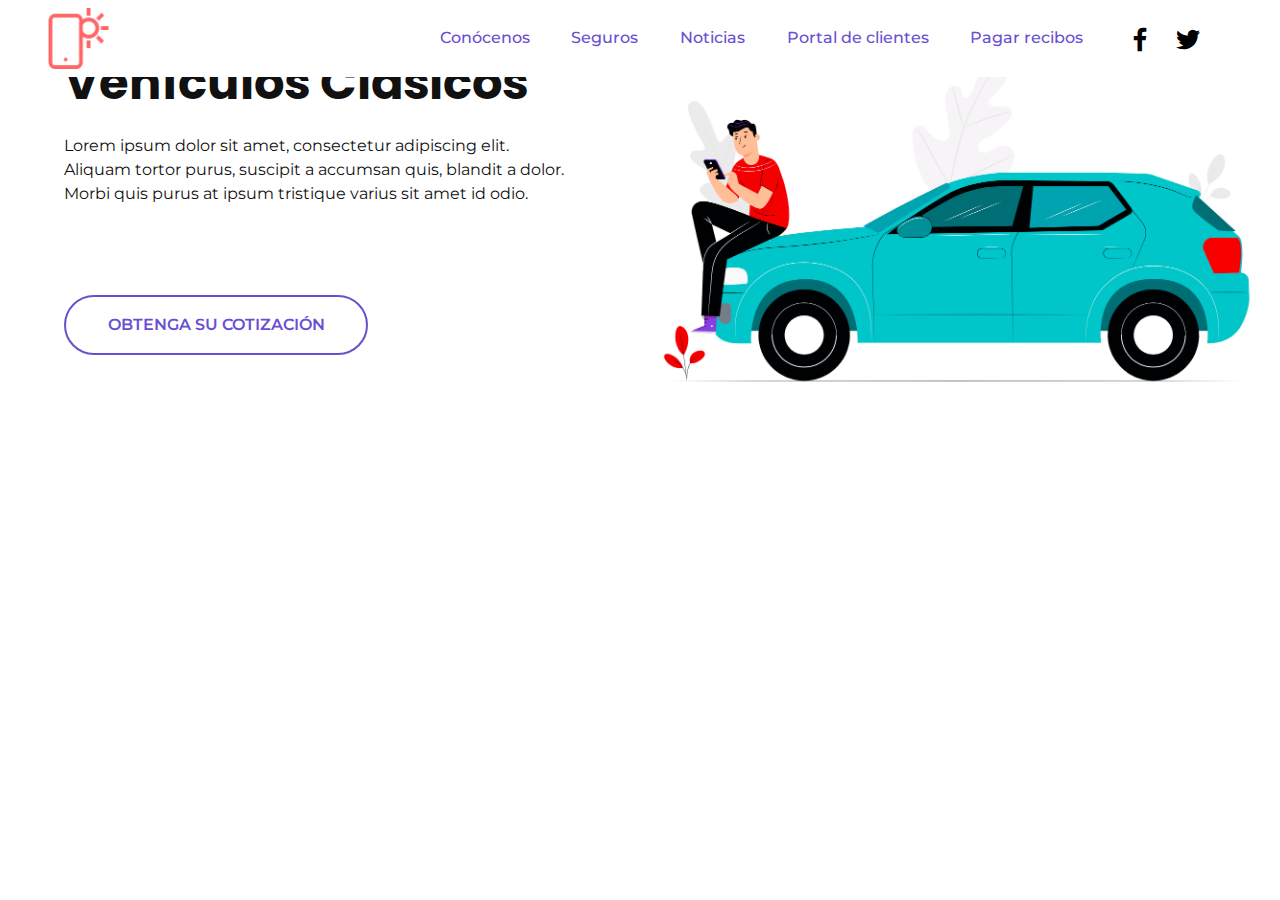
==== clasicos.html @ a358ec79 "create github pages" ====
<!DOCTYPE html>
<html  >
<head>
  
  <meta charset="UTF-8">
  <meta http-equiv="X-UA-Compatible" content="IE=edge">
  
  <meta name="viewport" content="width=device-width, initial-scale=1, minimum-scale=1">
  <link rel="shortcut icon" href="assets/images/logo.png" type="image/x-icon">
  <meta name="description" content="">
  
  
  <title>Clásicos</title>
  <link rel="stylesheet" href="assets/tether/tether.min.css">
  <link rel="stylesheet" href="assets/bootstrap/css/bootstrap.min.css">
  <link rel="stylesheet" href="assets/bootstrap/css/bootstrap-grid.min.css">
  <link rel="stylesheet" href="assets/bootstrap/css/bootstrap-reboot.min.css">
  <link rel="stylesheet" href="assets/animatecss/animate.css">
  <link rel="stylesheet" href="assets/dropdown/css/style.css">
  <link rel="stylesheet" href="assets/socicon/css/styles.css">
  <link rel="stylesheet" href="assets/theme/css/style.css">
  <link rel="preload" as="style" href="assets/mobirise/css/mbr-additional.css"><link rel="stylesheet" href="assets/mobirise/css/mbr-additional.css" type="text/css">
  
  
  
  
</head>
<body>
  
  <section class="menu cid-su0w6Dwra3" once="menu" id="menu01-a">
    
    <nav class="navbar navbar-dropdown navbar-fixed-top navbar-expand-lg">
        <div class="container-fluid">
            <div class="navbar-brand">
                <span class="navbar-logo">
                    <a href="#">
                        <img src="assets/images/logo.png" alt="" style="height: 3.8rem;">
                    </a>
                </span>
                
            </div>
            <button class="navbar-toggler" type="button" data-toggle="collapse" data-target="#navbarSupportedContent" aria-controls="navbarNavAltMarkup" aria-expanded="false" aria-label="Toggle navigation">
                <div class="hamburger">
                    <span></span>
                    <span></span>
                    <span></span>
                    <span></span>
                </div>
            </button>
            <div class="collapse navbar-collapse" id="navbarSupportedContent">
                <ul class="navbar-nav nav-dropdown nav-right" data-app-modern-menu="true"><li class="nav-item"><a class="nav-link link text-primary display-4" href="#" aria-expanded="false">
                            Conócenos</a></li>
                    <li class="nav-item"><a class="nav-link link text-primary display-4" href="index.html#pricing-tables1-z" aria-expanded="false">
                            Seguros</a></li>
                    <li class="nav-item"><a class="nav-link link text-primary display-4" href="index.html#content3-5">
                            Noticias</a></li>
                    <li class="nav-item"><a class="nav-link link text-primary display-4" href="#">Portal de clientes</a>
                    </li><li class="nav-item"><a class="nav-link link text-primary display-4" href="#">Pagar recibos</a></li></ul>
                <div class="icons-menu">
                    <a class="iconfont-wrapper" href="#" target="_blank">
                        <span class="p-2 mbr-iconfont socicon-facebook socicon"></span>
                    </a>
                    <a class="iconfont-wrapper" href="#" target="_blank">
                        <span class="p-2 mbr-iconfont socicon-twitter socicon"></span>
                    </a>
                    
                    
                </div>
                
            </div>
        </div>
    </nav>

</section>

<section class="header002 cid-su4iieZHKy" id="header002-t">
    
    
    <div class="container-fluid">
        <div class="row">
            
            <div class="col-lg-6 m-auto">
                <div class="content-wrapper align-left">
                    <h1 class="mbr-section-title mbr-bold mbr-black pb-3 mbr-fonts-style display-2">Vehículos Clásicos</h1>
                    <p class="mbr-text mbr-black mbr-regular mbr-fonts-style display-7 mb-4">Lorem ipsum dolor sit amet,
                        consectetur adipiscing elit. Aliquam tortor purus, suscipit a accumsan quis, blandit a dolor.
                        Morbi quis purus at ipsum tristique varius sit amet id odio.<br></p>
                    <div class="mbr-section-btn pt-5"><a class="btn btn-lg btn-primary-outline display-4" href="cotizacion.html">OBTENGA SU COTIZACIÓN</a></div>
                </div>
            </div>

            <div class="col-lg-6 m-auto img-col">
                <img src="assets/images/captura-de-pantalla-2021-04-08-a-las-11.53.47-1300x753.png" alt="">
            </div>

        </div>
    </div>
</section>


<script src="assets/web/assets/jquery/jquery.min.js"></script>
  <script src="assets/popper/popper.min.js"></script>
  <script src="assets/tether/tether.min.js"></script>
  <script src="assets/bootstrap/js/bootstrap.min.js"></script>
  <script src="assets/smoothscroll/smooth-scroll.js"></script>
  <script src="assets/viewportchecker/jquery.viewportchecker.js"></script>
  <script src="assets/dropdown/js/nav-dropdown.js"></script>
  <script src="assets/dropdown/js/navbar-dropdown.js"></script>
  <script src="assets/touchswipe/jquery.touch-swipe.min.js"></script>
  <script src="assets/theme/js/script.js"></script>
  
  
  
 <div id="scrollToTop" class="scrollToTop mbr-arrow-up"><a style="text-align: center;"><i class="mbr-arrow-up-icon mbr-arrow-up-icon-cm cm-icon cm-icon-smallarrow-up"></i></a></div>
    <input name="animation" type="hidden">
  </body>
</html>
---- assets/dropdown/css/style.css ----
.navbar-dropdown {
  left: 0;
  padding: 0;
  position: absolute;
  right: 0;
  top: 0;
  transition: all 0.45s ease;
  z-index: 1030;
  background: #282828; }
  .navbar-dropdown .navbar-logo {
    margin-right: 0.8rem;
    transition: margin 0.3s ease-in-out;
    vertical-align: middle; }
    .navbar-dropdown .navbar-logo img {
      height: 3.125rem;
      transition: all 0.3s ease-in-out; }
    .navbar-dropdown .navbar-logo.mbr-iconfont {
      font-size: 3.125rem;
      line-height: 3.125rem; }
  .navbar-dropdown .navbar-caption {
    font-weight: 700;
    white-space: normal;
    vertical-align: -4px;
    line-height: 3.125rem !important; }
    .navbar-dropdown .navbar-caption, .navbar-dropdown .navbar-caption:hover {
      color: inherit;
      text-decoration: none; }
  .navbar-dropdown .mbr-iconfont + .navbar-caption {
    vertical-align: -1px; }
  .navbar-dropdown.navbar-fixed-top {
    position: fixed; }
  .navbar-dropdown .navbar-brand span {
    vertical-align: -4px; }
  .navbar-dropdown.bg-color.transparent {
    background: none; }
  .navbar-dropdown.navbar-short .navbar-brand {
    padding: 0.625rem 0; }
    .navbar-dropdown.navbar-short .navbar-brand span {
      vertical-align: -1px; }
  .navbar-dropdown.navbar-short .navbar-caption {
    line-height: 2.375rem !important;
    vertical-align: -2px; }
  .navbar-dropdown.navbar-short .navbar-logo {
    margin-right: 0.5rem; }
    .navbar-dropdown.navbar-short .navbar-logo img {
      height: 2.375rem; }
    .navbar-dropdown.navbar-short .navbar-logo.mbr-iconfont {
      font-size: 2.375rem;
      line-height: 2.375rem; }
  .navbar-dropdown.navbar-short .mbr-table-cell {
    height: 3.625rem; }
  .navbar-dropdown .navbar-close {
    left: 0.6875rem;
    position: fixed;
    top: 0.75rem;
    z-index: 1000; }
  .navbar-dropdown .hamburger-icon {
    content: "";
    display: inline-block;
    vertical-align: middle;
    width: 16px;
    -webkit-box-shadow: 0 -6px 0 1px #282828,0 0 0 1px #282828,0 6px 0 1px #282828;
    -moz-box-shadow: 0 -6px 0 1px #282828,0 0 0 1px #282828,0 6px 0 1px #282828;
    box-shadow: 0 -6px 0 1px #282828,0 0 0 1px #282828,0 6px 0 1px #282828; }

.dropdown-menu .dropdown-toggle[data-toggle="dropdown-submenu"]::after {
  border-bottom: 0.35em solid transparent;
  border-left: 0.35em solid;
  border-right: 0;
  border-top: 0.35em solid transparent;
  margin-left: 0.3rem; }

.dropdown-menu .dropdown-item:focus {
  outline: 0; }

.nav-dropdown {
  font-size: 0.75rem;
  font-weight: 500;
  height: auto !important; }
  .nav-dropdown .nav-btn {
    padding-left: 1rem; }
  .nav-dropdown .link {
    margin: .667em 1.667em;
    font-weight: 500;
    padding: 0;
    transition: color .2s ease-in-out; }
    .nav-dropdown .link.dropdown-toggle {
      margin-right: 2.583em; }
      .nav-dropdown .link.dropdown-toggle::after {
        margin-left: .25rem;
        border-top: 0.35em solid;
        border-right: 0.35em solid transparent;
        border-left: 0.35em solid transparent;
        border-bottom: 0; }
      .nav-dropdown .link.dropdown-toggle[aria-expanded="true"] {
        margin: 0;
        padding: 0.667em 3.263em  0.667em 1.667em; }
  .nav-dropdown .link::after,
  .nav-dropdown .dropdown-item::after {
    color: inherit; }
  .nav-dropdown .btn {
    font-size: 0.75rem;
    font-weight: 700;
    letter-spacing: 0;
    margin-bottom: 0;
    padding-left: 1.25rem;
    padding-right: 1.25rem; }
  .nav-dropdown .dropdown-menu {
    border-radius: 0;
    border: 0;
    left: 0;
    margin: 0;
    padding-bottom: 1.25rem;
    padding-top: 1.25rem;
    position: relative; }
  .nav-dropdown .dropdown-submenu {
    margin-left: 0.125rem;
    top: 0; }
  .nav-dropdown .dropdown-item {
    font-weight: 500;
    line-height: 2;
    padding: 0.3846em 4.615em 0.3846em 1.5385em;
    position: relative;
    transition: color .2s ease-in-out, background-color .2s ease-in-out; }
    .nav-dropdown .dropdown-item::after {
      margin-top: -0.3077em;
      position: absolute;
      right: 1.1538em;
      top: 50%; }
    .nav-dropdown .dropdown-item:focus, .nav-dropdown .dropdown-item:hover {
      background: none; }

@media (max-width: 767px) {
  .nav-dropdown.navbar-toggleable-sm {
    bottom: 0;
    display: none;
    left: 0;
    overflow-x: hidden;
    position: fixed;
    top: 0;
    transform: translateX(-100%);
    -ms-transform: translateX(-100%);
    -webkit-transform: translateX(-100%);
    width: 18.75rem;
    z-index: 999; } }
.nav-dropdown.navbar-toggleable-xl {
  bottom: 0;
  display: none;
  left: 0;
  overflow-x: hidden;
  position: fixed;
  top: 0;
  transform: translateX(-100%);
  -ms-transform: translateX(-100%);
  -webkit-transform: translateX(-100%);
  width: 18.75rem;
  z-index: 999; }

.nav-dropdown-sm {
  display: block !important;
  overflow-x: hidden;
  overflow: auto;
  padding-top: 3.875rem; }
  .nav-dropdown-sm::after {
    content: "";
    display: block;
    height: 3rem;
    width: 100%; }
  .nav-dropdown-sm.collapse.in ~ .navbar-close {
    display: block !important; }
  .nav-dropdown-sm.collapsing, .nav-dropdown-sm.collapse.in {
    transform: translateX(0);
    -ms-transform: translateX(0);
    -webkit-transform: translateX(0);
    transition: all 0.25s ease-out;
    -webkit-transition: all 0.25s ease-out;
    background: #282828; }
  .nav-dropdown-sm.collapsing[aria-expanded="false"] {
    transform: translateX(-100%);
    -ms-transform: translateX(-100%);
    -webkit-transform: translateX(-100%); }
  .nav-dropdown-sm .nav-item {
    display: block;
    margin-left: 0 !important;
    padding-left: 0; }
  .nav-dropdown-sm .link,
  .nav-dropdown-sm .dropdown-item {
    border-top: 1px dotted rgba(255, 255, 255, 0.1);
    font-size: 0.8125rem;
    line-height: 1.6;
    margin: 0 !important;
    padding: 0.875rem 2.4rem 0.875rem 1.5625rem !important;
    position: relative;
    white-space: normal; }
    .nav-dropdown-sm .link:focus, .nav-dropdown-sm .link:hover,
    .nav-dropdown-sm .dropdown-item:focus,
    .nav-dropdown-sm .dropdown-item:hover {
      background: rgba(0, 0, 0, 0.2) !important;
      color: #c0a375; }
  .nav-dropdown-sm .nav-btn {
    position: relative;
    padding: 1.5625rem 1.5625rem 0 1.5625rem; }
    .nav-dropdown-sm .nav-btn::before {
      border-top: 1px dotted rgba(255, 255, 255, 0.1);
      content: "";
      left: 0;
      position: absolute;
      top: 0;
      width: 100%; }
    .nav-dropdown-sm .nav-btn + .nav-btn {
      padding-top: 0.625rem; }
      .nav-dropdown-sm .nav-btn + .nav-btn::before {
        display: none; }
  .nav-dropdown-sm .btn {
    padding: 0.625rem 0; }
  .nav-dropdown-sm .dropdown-toggle[data-toggle="dropdown-submenu"]::after {
    margin-left: .25rem;
    border-top: 0.35em solid;
    border-right: 0.35em solid transparent;
    border-left: 0.35em solid transparent;
    border-bottom: 0; }
  .nav-dropdown-sm .dropdown-toggle[data-toggle="dropdown-submenu"][aria-expanded="true"]::after {
    border-top: 0;
    border-right: 0.35em solid transparent;
    border-left: 0.35em solid transparent;
    border-bottom: 0.35em solid; }
  .nav-dropdown-sm .dropdown-menu {
    margin: 0;
    padding: 0;
    position: relative;
    top: 0;
    left: 0;
    width: 100%;
    border: 0;
    float: none;
    border-radius: 0;
    background: none; }
  .nav-dropdown-sm .dropdown-submenu {
    left: 100%;
    margin-left: 0.125rem;
    margin-top: -1.25rem;
    top: 0; }

.navbar-toggleable-sm .nav-dropdown .dropdown-menu {
  position: absolute; }

.navbar-toggleable-sm .nav-dropdown .dropdown-submenu {
  left: 100%;
  margin-left: 0.125rem;
  margin-top: -1.25rem;
  top: 0; }

.navbar-toggleable-sm.opened .nav-dropdown .dropdown-menu {
  position: relative; }

.navbar-toggleable-sm.opened .nav-dropdown .dropdown-submenu {
  left: 0;
  margin-left: 00rem;
  margin-top: 0rem;
  top: 0; }

.is-builder .nav-dropdown.collapsing {
  transition: none !important; }

/*# sourceMappingURL=style.css.map */
---- assets/socicon/css/styles.css ----
@charset "UTF-8";

@font-face {
  font-family: 'Socicon';
  src:  url('../fonts/socicon.eot');
  src:  url('../fonts/socicon.eot?#iefix') format('embedded-opentype'),
    url('../fonts/socicon.woff2') format('woff2'),
    url('../fonts/socicon.ttf') format('truetype'),
    url('../fonts/socicon.woff') format('woff'),
    url('../fonts/socicon.svg#socicon') format('svg');
  font-weight: normal;
  font-style: normal;
  font-display: swap;
}

[data-icon]:before {
  font-family: "socicon" !important;
  content: attr(data-icon);
  font-style: normal !important;
  font-weight: normal !important;
  font-variant: normal !important;
  text-transform: none !important;
  speak: none;
  line-height: 1;
  -webkit-font-smoothing: antialiased;
  -moz-osx-font-smoothing: grayscale;
}

[class^="socicon-"], [class*=" socicon-"] {
  /* use !important to prevent issues with browser extensions that change fonts */
  font-family: 'Socicon' !important;
  speak: none;
  font-style: normal;
  font-weight: normal;
  font-variant: normal;
  text-transform: none;
  line-height: 1;

  /* Better Font Rendering =========== */
  -webkit-font-smoothing: antialiased;
  -moz-osx-font-smoothing: grayscale;
}

.socicon-eitaa:before {
  content: "\e97c";
}
.socicon-soroush:before {
  content: "\e97d";
}
.socicon-bale:before {
  content: "\e97e";
}
.socicon-zazzle:before {
  content: "\e97b";
}
.socicon-society6:before {
  content: "\e97a";
}
.socicon-redbubble:before {
  content: "\e979";
}
.socicon-avvo:before {
  content: "\e978";
}
.socicon-stitcher:before {
  content: "\e977";
}
.socicon-googlehangouts:before {
  content: "\e974";
}
.socicon-dlive:before {
  content: "\e975";
}
.socicon-vsco:before {
  content: "\e976";
}
.socicon-flipboard:before {
  content: "\e973";
}
.socicon-ubuntu:before {
  content: "\e958";
}
.socicon-artstation:before {
  content: "\e959";
}
.socicon-invision:before {
  content: "\e95a";
}
.socicon-torial:before {
  content: "\e95b";
}
.socicon-collectorz:before {
  content: "\e95c";
}
.socicon-seenthis:before {
  content: "\e95d";
}
.socicon-googleplaymusic:before {
  content: "\e95e";
}
.socicon-debian:before {
  content: "\e95f";
}
.socicon-filmfreeway:before {
  content: "\e960";
}
.socicon-gnome:before {
  content: "\e961";
}
.socicon-itchio:before {
  content: "\e962";
}
.socicon-jamendo:before {
  content: "\e963";
}
.socicon-mix:before {
  content: "\e964";
}
.socicon-sharepoint:before {
  content: "\e965";
}
.socicon-tinder:before {
  content: "\e966";
}
.socicon-windguru:before {
  content: "\e967";
}
.socicon-cdbaby:before {
  content: "\e968";
}
.socicon-elementaryos:before {
  content: "\e969";
}
.socicon-stage32:before {
  content: "\e96a";
}
.socicon-tiktok:before {
  content: "\e96b";
}
.socicon-gitter:before {
  content: "\e96c";
}
.socicon-letterboxd:before {
  content: "\e96d";
}
.socicon-threema:before {
  content: "\e96e";
}
.socicon-splice:before {
  content: "\e96f";
}
.socicon-metapop:before {
  content: "\e970";
}
.socicon-naver:before {
  content: "\e971";
}
.socicon-remote:before {
  content: "\e972";
}
.socicon-internet:before {
  content: "\e957";
}
.socicon-moddb:before {
  content: "\e94b";
}
.socicon-indiedb:before {
  content: "\e94c";
}
.socicon-traxsource:before {
  content: "\e94d";
}
.socicon-gamefor:before {
  content: "\e94e";
}
.socicon-pixiv:before {
  content: "\e94f";
}
.socicon-myanimelist:before {
  content: "\e950";
}
.socicon-blackberry:before {
  content: "\e951";
}
.socicon-wickr:before {
  content: "\e952";
}
.socicon-spip:before {
  content: "\e953";
}
.socicon-napster:before {
  content: "\e954";
}
.socicon-beatport:before {
  content: "\e955";
}
.socicon-hackerone:before {
  content: "\e956";
}
.socicon-hackernews:before {
  content: "\e946";
}
.socicon-smashwords:before {
  content: "\e947";
}
.socicon-kobo:before {
  content: "\e948";
}
.socicon-bookbub:before {
  content: "\e949";
}
.socicon-mailru:before {
  content: "\e94a";
}
.socicon-gitlab:before {
  content: "\e945";
}
.socicon-instructables:before {
  content: "\e944";
}
.socicon-portfolio:before {
  content: "\e943";
}
.socicon-codered:before {
  content: "\e940";
}
.socicon-origin:before {
  content: "\e941";
}
.socicon-nextdoor:before {
  content: "\e942";
}
.socicon-udemy:before {
  content: "\e93f";
}
.socicon-livemaster:before {
  content: "\e93e";
}
.socicon-crunchbase:before {
  content: "\e93b";
}
.socicon-homefy:before {
  content: "\e93c";
}
.socicon-calendly:before {
  content: "\e93d";
}
.socicon-realtor:before {
  content: "\e90f";
}
.socicon-tidal:before {
  content: "\e910";
}
.socicon-qobuz:before {
  content: "\e911";
}
.socicon-natgeo:before {
  content: "\e912";
}
.socicon-mastodon:before {
  content: "\e913";
}
.socicon-unsplash:before {
  content: "\e914";
}
.socicon-homeadvisor:before {
  content: "\e915";
}
.socicon-angieslist:before {
  content: "\e916";
}
.socicon-codepen:before {
  content: "\e917";
}
.socicon-slack:before {
  content: "\e918";
}
.socicon-openaigym:before {
  content: "\e919";
}
.socicon-logmein:before {
  content: "\e91a";
}
.socicon-fiverr:before {
  content: "\e91b";
}
.socicon-gotomeeting:before {
  content: "\e91c";
}
.socicon-aliexpress:before {
  content: "\e91d";
}
.socicon-guru:before {
  content: "\e91e";
}
.socicon-appstore:before {
  content: "\e91f";
}
.socicon-homes:before {
  content: "\e920";
}
.socicon-zoom:before {
  content: "\e921";
}
.socicon-alibaba:before {
  content: "\e922";
}
.socicon-craigslist:before {
  content: "\e923";
}
.socicon-wix:before {
  content: "\e924";
}
.socicon-redfin:before {
  content: "\e925";
}
.socicon-googlecalendar:before {
  content: "\e926";
}
.socicon-shopify:before {
  content: "\e927";
}
.socicon-freelancer:before {
  content: "\e928";
}
.socicon-seedrs:before {
  content: "\e929";
}
.socicon-bing:before {
  content: "\e92a";
}
.socicon-doodle:before {
  content: "\e92b";
}
.socicon-bonanza:before {
  content: "\e92c";
}
.socicon-squarespace:before {
  content: "\e92d";
}
.socicon-toptal:before {
  content: "\e92e";
}
.socicon-gust:before {
  content: "\e92f";
}
.socicon-ask:before {
  content: "\e930";
}
.socicon-trulia:before {
  content: "\e931";
}
.socicon-loomly:before {
  content: "\e932";
}
.socicon-ghost:before {
  content: "\e933";
}
.socicon-upwork:before {
  content: "\e934";
}
.socicon-fundable:before {
  content: "\e935";
}
.socicon-booking:before {
  content: "\e936";
}
.socicon-googlemaps:before {
  content: "\e937";
}
.socicon-zillow:before {
  content: "\e938";
}
.socicon-niconico:before {
  content: "\e939";
}
.socicon-toneden:before {
  content: "\e93a";
}
.socicon-augment:before {
  content: "\e908";
}
.socicon-bitbucket:before {
  content: "\e909";
}
.socicon-fyuse:before {
  content: "\e90a";
}
.socicon-yt-gaming:before {
  content: "\e90b";
}
.socicon-sketchfab:before {
  content: "\e90c";
}
.socicon-mobcrush:before {
  content: "\e90d";
}
.socicon-microsoft:before {
  content: "\e90e";
}
.socicon-pandora:before {
  content: "\e907";
}
.socicon-messenger:before {
  content: "\e906";
}
.socicon-gamewisp:before {
  content: "\e905";
}
.socicon-bloglovin:before {
  content: "\e904";
}
.socicon-tunein:before {
  content: "\e903";
}
.socicon-gamejolt:before {
  content: "\e901";
}
.socicon-trello:before {
  content: "\e902";
}
.socicon-spreadshirt:before {
  content: "\e900";
}
.socicon-500px:before {
  content: "\e000";
}
.socicon-8tracks:before {
  content: "\e001";
}
.socicon-airbnb:before {
  content: "\e002";
}
.socicon-alliance:before {
  content: "\e003";
}
.socicon-amazon:before {
  content: "\e004";
}
.socicon-amplement:before {
  content: "\e005";
}
.socicon-android:before {
  content: "\e006";
}
.socicon-angellist:before {
  content: "\e007";
}
.socicon-apple:before {
  content: "\e008";
}
.socicon-appnet:before {
  content: "\e009";
}
.socicon-baidu:before {
  content: "\e00a";
}
.socicon-bandcamp:before {
  content: "\e00b";
}
.socicon-battlenet:before {
  content: "\e00c";
}
.socicon-mixer:before {
  content: "\e00d";
}
.socicon-bebee:before {
  content: "\e00e";
}
.socicon-bebo:before {
  content: "\e00f";
}
.socicon-behance:before {
  content: "\e010";
}
.socicon-blizzard:before {
  content: "\e011";
}
.socicon-blogger:before {
  content: "\e012";
}
.socicon-buffer:before {
  content: "\e013";
}
.socicon-chrome:before {
  content: "\e014";
}
.socicon-coderwall:before {
  content: "\e015";
}
.socicon-curse:before {
  content: "\e016";
}
.socicon-dailymotion:before {
  content: "\e017";
}
.socicon-deezer:before {
  content: "\e018";
}
.socicon-delicious:before {
  content: "\e019";
}
.socicon-deviantart:before {
  content: "\e01a";
}
.socicon-diablo:before {
  content: "\e01b";
}
.socicon-digg:before {
  content: "\e01c";
}
.socicon-discord:before {
  content: "\e01d";
}
.socicon-disqus:before {
  content: "\e01e";
}
.socicon-douban:before {
  content: "\e01f";
}
.socicon-draugiem:before {
  content: "\e020";
}
.socicon-dribbble:before {
  content: "\e021";
}
.socicon-drupal:before {
  content: "\e022";
}
.socicon-ebay:before {
  content: "\e023";
}
.socicon-ello:before {
  content: "\e024";
}
.socicon-endomodo:before {
  content: "\e025";
}
.socicon-envato:before {
  content: "\e026";
}
.socicon-etsy:before {
  content: "\e027";
}
.socicon-facebook:before {
  content: "\e028";
}
.socicon-feedburner:before {
  content: "\e029";
}
.socicon-filmweb:before {
  content: "\e02a";
}
.socicon-firefox:before {
  content: "\e02b";
}
.socicon-flattr:before {
  content: "\e02c";
}
.socicon-flickr:before {
  content: "\e02d";
}
.socicon-formulr:before {
  content: "\e02e";
}
.socicon-forrst:before {
  content: "\e02f";
}
.socicon-foursquare:before {
  content: "\e030";
}
.socicon-friendfeed:before {
  content: "\e031";
}
.socicon-github:before {
  content: "\e032";
}
.socicon-goodreads:before {
  content: "\e033";
}
.socicon-google:before {
  content: "\e034";
}
.socicon-googlescholar:before {
  content: "\e035";
}
.socicon-googlegroups:before {
  content: "\e036";
}
.socicon-googlephotos:before {
  content: "\e037";
}
.socicon-googleplus:before {
  content: "\e038";
}
.socicon-grooveshark:before {
  content: "\e039";
}
.socicon-hackerrank:before {
  content: "\e03a";
}
.socicon-hearthstone:before {
  content: "\e03b";
}
.socicon-hellocoton:before {
  content: "\e03c";
}
.socicon-heroes:before {
  content: "\e03d";
}
.socicon-smashcast:before {
  content: "\e03e";
}
.socicon-horde:before {
  content: "\e03f";
}
.socicon-houzz:before {
  content: "\e040";
}
.socicon-icq:before {
  content: "\e041";
}
.socicon-identica:before {
  content: "\e042";
}
.socicon-imdb:before {
  content: "\e043";
}
.socicon-instagram:before {
  content: "\e044";
}
.socicon-issuu:before {
  content: "\e045";
}
.socicon-istock:before {
  content: "\e046";
}
.socicon-itunes:before {
  content: "\e047";
}
.socicon-keybase:before {
  content: "\e048";
}
.socicon-lanyrd:before {
  content: "\e049";
}
.socicon-lastfm:before {
  content: "\e04a";
}
.socicon-line:before {
  content: "\e04b";
}
.socicon-linkedin:before {
  content: "\e04c";
}
.socicon-livejournal:before {
  content: "\e04d";
}
.socicon-lyft:before {
  content: "\e04e";
}
.socicon-macos:before {
  content: "\e04f";
}
.socicon-mail:before {
  content: "\e050";
}
.socicon-medium:before {
  content: "\e051";
}
.socicon-meetup:before {
  content: "\e052";
}
.socicon-mixcloud:before {
  content: "\e053";
}
.socicon-modelmayhem:before {
  content: "\e054";
}
.socicon-mumble:before {
  content: "\e055";
}
.socicon-myspace:before {
  content: "\e056";
}
.socicon-newsvine:before {
  content: "\e057";
}
.socicon-nintendo:before {
  content: "\e058";
}
.socicon-npm:before {
  content: "\e059";
}
.socicon-odnoklassniki:before {
  content: "\e05a";
}
.socicon-openid:before {
  content: "\e05b";
}
.socicon-opera:before {
  content: "\e05c";
}
.socicon-outlook:before {
  content: "\e05d";
}
.socicon-overwatch:before {
  content: "\e05e";
}
.socicon-patreon:before {
  content: "\e05f";
}
.socicon-paypal:before {
  content: "\e060";
}
.socicon-periscope:before {
  content: "\e061";
}
.socicon-persona:before {
  content: "\e062";
}
.socicon-pinterest:before {
  content: "\e063";
}
.socicon-play:before {
  content: "\e064";
}
.socicon-player:before {
  content: "\e065";
}
.socicon-playstation:before {
  content: "\e066";
}
.socicon-pocket:before {
  content: "\e067";
}
.socicon-qq:before {
  content: "\e068";
}
.socicon-quora:before {
  content: "\e069";
}
.socicon-raidcall:before {
  content: "\e06a";
}
.socicon-ravelry:before {
  content: "\e06b";
}
.socicon-reddit:before {
  content: "\e06c";
}
.socicon-renren:before {
  content: "\e06d";
}
.socicon-researchgate:before {
  content: "\e06e";
}
.socicon-residentadvisor:before {
  content: "\e06f";
}
.socicon-reverbnation:before {
  content: "\e070";
}
.socicon-rss:before {
  content: "\e071";
}
.socicon-sharethis:before {
  content: "\e072";
}
.socicon-skype:before {
  content: "\e073";
}
.socicon-slideshare:before {
  content: "\e074";
}
.socicon-smugmug:before {
  content: "\e075";
}
.socicon-snapchat:before {
  content: "\e076";
}
.socicon-songkick:before {
  content: "\e077";
}
.socicon-soundcloud:before {
  content: "\e078";
}
.socicon-spotify:before {
  content: "\e079";
}
.socicon-stackexchange:before {
  content: "\e07a";
}
.socicon-stackoverflow:before {
  content: "\e07b";
}
.socicon-starcraft:before {
  content: "\e07c";
}
.socicon-stayfriends:before {
  content: "\e07d";
}
.socicon-steam:before {
  content: "\e07e";
}
.socicon-storehouse:before {
  content: "\e07f";
}
.socicon-strava:before {
  content: "\e080";
}
.socicon-streamjar:before {
  content: "\e081";
}
.socicon-stumbleupon:before {
  content: "\e082";
}
.socicon-swarm:before {
  content: "\e083";
}
.socicon-teamspeak:before {
  content: "\e084";
}
.socicon-teamviewer:before {
  content: "\e085";
}
.socicon-technorati:before {
  content: "\e086";
}
.socicon-telegram:before {
  content: "\e087";
}
.socicon-tripadvisor:before {
  content: "\e088";
}
.socicon-tripit:before {
  content: "\e089";
}
.socicon-triplej:before {
  content: "\e08a";
}
.socicon-tumblr:before {
  content: "\e08b";
}
.socicon-twitch:before {
  content: "\e08c";
}
.socicon-twitter:before {
  content: "\e08d";
}
.socicon-uber:before {
  content: "\e08e";
}
.socicon-ventrilo:before {
  content: "\e08f";
}
.socicon-viadeo:before {
  content: "\e090";
}
.socicon-viber:before {
  content: "\e091";
}
.socicon-viewbug:before {
  content: "\e092";
}
.socicon-vimeo:before {
  content: "\e093";
}
.socicon-vine:before {
  content: "\e094";
}
.socicon-vkontakte:before {
  content: "\e095";
}
.socicon-warcraft:before {
  content: "\e096";
}
.socicon-wechat:before {
  content: "\e097";
}
.socicon-weibo:before {
  content: "\e098";
}
.socicon-whatsapp:before {
  content: "\e099";
}
.socicon-wikipedia:before {
  content: "\e09a";
}
.socicon-windows:before {
  content: "\e09b";
}
.socicon-wordpress:before {
  content: "\e09c";
}
.socicon-wykop:before {
  content: "\e09d";
}
.socicon-xbox:before {
  content: "\e09e";
}
.socicon-xing:before {
  content: "\e09f";
}
.socicon-yahoo:before {
  content: "\e0a0";
}
.socicon-yammer:before {
  content: "\e0a1";
}
.socicon-yandex:before {
  content: "\e0a2";
}
.socicon-yelp:before {
  content: "\e0a3";
}
.socicon-younow:before {
  content: "\e0a4";
}
.socicon-youtube:before {
  content: "\e0a5";
}
.socicon-zapier:before {
  content: "\e0a6";
}
.socicon-zerply:before {
  content: "\e0a7";
}
.socicon-zomato:before {
  content: "\e0a8";
}
.socicon-zynga:before {
  content: "\e0a9";
}
---- assets/theme/css/style.css ----
@charset "UTF-8";
section {
  background-color: #ffffff;
}

body {
  font-style: normal;
  line-height: 1.5;
  font-weight: 400;
  color: #232323;
  position: relative;
}

section,
.container,
.container-fluid {
  position: relative;
  word-wrap: break-word;
}

a.mbr-iconfont:hover {
  text-decoration: none;
}

.article .lead p,
.article .lead ul,
.article .lead ol,
.article .lead pre,
.article .lead blockquote {
  margin-bottom: 0;
}

a {
  font-style: normal;
  font-weight: 400;
  cursor: pointer;
}
a, a:hover {
  text-decoration: none;
}

.mbr-section-title {
  font-style: normal;
  line-height: 1.3;
}

.mbr-section-subtitle {
  line-height: 1.3;
}

.mbr-text {
  font-style: normal;
  line-height: 1.7;
}

h1,
h2,
h3,
h4,
h5,
h6,
.display-1,
.display-2,
.display-4,
.display-5,
.display-7,
span,
p,
a {
  line-height: 1;
  word-break: break-word;
  word-wrap: break-word;
  font-weight: 400;
}

b,
strong {
  font-weight: bold;
}

input:-webkit-autofill, input:-webkit-autofill:hover, input:-webkit-autofill:focus, input:-webkit-autofill:active {
  transition-delay: 9999s;
  -webkit-transition-property: background-color, color;
  transition-property: background-color, color;
}

textarea[type=hidden] {
  display: none;
}

section {
  background-position: 50% 50%;
  background-repeat: no-repeat;
  background-size: cover;
}
section .mbr-background-video,
section .mbr-background-video-preview {
  position: absolute;
  bottom: 0;
  left: 0;
  right: 0;
  top: 0;
}

.hidden {
  visibility: hidden;
}

.mbr-z-index20 {
  z-index: 20;
}

/*! Base colors */
.mbr-white {
  color: #ffffff;
}

.mbr-black {
  color: #111111;
}

.mbr-bg-white {
  background-color: #ffffff;
}

.mbr-bg-black {
  background-color: #000000;
}

/*! Text-aligns */
.align-left {
  text-align: left;
}

.align-center {
  text-align: center;
}

.align-right {
  text-align: right;
}

/*! Font-weight  */
.mbr-light {
  font-weight: 300;
}

.mbr-regular {
  font-weight: 400;
}

.mbr-semibold {
  font-weight: 500;
}

.mbr-bold {
  font-weight: 700;
}

/*! Media  */
.media-content {
  flex-basis: 100%;
}

.media-container-row {
  display: flex;
  flex-direction: row;
  flex-wrap: wrap;
  justify-content: center;
  align-content: center;
  align-items: start;
}
.media-container-row .media-size-item {
  width: 400px;
}

.media-container-column {
  display: flex;
  flex-direction: column;
  flex-wrap: wrap;
  justify-content: center;
  align-content: center;
  align-items: stretch;
}
.media-container-column > * {
  width: 100%;
}

@media (min-width: 992px) {
  .media-container-row {
    flex-wrap: nowrap;
  }
}
figure {
  margin-bottom: 0;
  overflow: hidden;
}

figure[mbr-media-size] {
  transition: width 0.1s;
}

img,
iframe {
  display: block;
  width: 100%;
}

.card {
  background-color: transparent;
  border: none;
}

.card-box {
  width: 100%;
}

.card-img {
  text-align: center;
  flex-shrink: 0;
  -webkit-flex-shrink: 0;
}

.media {
  max-width: 100%;
  margin: 0 auto;
}

.mbr-figure {
  align-self: center;
}

.media-container > div {
  max-width: 100%;
}

.mbr-figure img,
.card-img img {
  width: 100%;
}

@media (max-width: 991px) {
  .media-size-item {
    width: auto !important;
  }

  .media {
    width: auto;
  }

  .mbr-figure {
    width: 100% !important;
  }
}
/*! Buttons */
.mbr-section-btn {
  margin-left: -0.6rem;
  margin-right: -0.6rem;
  font-size: 0;
}

.btn {
  font-weight: 600;
  border-width: 1px;
  font-style: normal;
  margin: 0.6rem 0.6rem;
  white-space: normal;
  transition: all 0.2s ease-in-out;
  display: inline-flex;
  align-items: center;
  justify-content: center;
  word-break: break-word;
}

.btn-sm {
  font-weight: 600;
  letter-spacing: 0px;
  transition: all 0.3s ease-in-out;
}

.btn-md {
  font-weight: 600;
  letter-spacing: 0px;
  transition: all 0.3s ease-in-out;
}

.btn-lg {
  font-weight: 600;
  letter-spacing: 0px;
  transition: all 0.3s ease-in-out;
}

.btn-form {
  margin: 0;
}
.btn-form:hover {
  cursor: pointer;
}

nav .mbr-section-btn {
  margin-left: 0rem;
  margin-right: 0rem;
}

/*! Btn icon margin */
.btn .mbr-iconfont,
.btn.btn-sm .mbr-iconfont {
  order: 1;
  cursor: pointer;
  margin-left: 0.5rem;
  vertical-align: sub;
}

.btn.btn-md .mbr-iconfont,
.btn.btn-md .mbr-iconfont {
  margin-left: 0.8rem;
}

.mbr-regular {
  font-weight: 400;
}

.mbr-semibold {
  font-weight: 500;
}

.mbr-bold {
  font-weight: 700;
}

[type=submit] {
  -webkit-appearance: none;
}

/*! Full-screen */
.mbr-fullscreen .mbr-overlay {
  min-height: 100vh;
}

.mbr-fullscreen {
  display: flex;
  display: -moz-flex;
  display: -ms-flex;
  display: -o-flex;
  align-items: center;
  min-height: 100vh;
  padding-top: 3rem;
  padding-bottom: 3rem;
}

/*! Map */
.map {
  height: 25rem;
  position: relative;
}
.map iframe {
  width: 100%;
  height: 100%;
}

/*! Scroll to top arrow */
.mbr-arrow-up {
  bottom: 25px;
  right: 90px;
  position: fixed;
  text-align: right;
  z-index: 5000;
  color: #ffffff;
  font-size: 22px;
}

.mbr-arrow-up a {
  background: rgba(0, 0, 0, 0.2);
  border-radius: 50%;
  color: #fff;
  display: inline-block;
  height: 60px;
  width: 60px;
  border: 2px solid #fff;
  outline-style: none !important;
  position: relative;
  text-decoration: none;
  transition: all 0.3s ease-in-out;
  cursor: pointer;
  text-align: center;
}
.mbr-arrow-up a:hover {
  background-color: rgba(0, 0, 0, 0.4);
}
.mbr-arrow-up a i {
  line-height: 60px;
}

.mbr-arrow-up-icon {
  display: block;
  color: #fff;
}

.mbr-arrow-up-icon::before {
  content: "›";
  display: inline-block;
  font-family: serif;
  font-size: 22px;
  line-height: 1;
  font-style: normal;
  position: relative;
  top: 6px;
  left: -4px;
  transform: rotate(-90deg);
}

/*! Arrow Down */
.mbr-arrow {
  position: absolute;
  bottom: 45px;
  left: 50%;
  width: 60px;
  height: 60px;
  cursor: pointer;
  background-color: rgba(80, 80, 80, 0.5);
  border-radius: 50%;
  transform: translateX(-50%);
}
@media (max-width: 767px) {
  .mbr-arrow {
    display: none;
  }
}
.mbr-arrow > a {
  display: inline-block;
  text-decoration: none;
  outline-style: none;
  -webkit-animation: arrowdown 1.7s ease-in-out infinite;
          animation: arrowdown 1.7s ease-in-out infinite;
  color: #ffffff;
}
.mbr-arrow > a > i {
  position: absolute;
  top: -2px;
  left: 15px;
  font-size: 2rem;
}

#scrollToTop a i::before {
  content: "";
  position: absolute;
  display: block;
  border-bottom: 2.5px solid #fff;
  border-left: 2.5px solid #fff;
  width: 27.8%;
  height: 27.8%;
  left: 50%;
  top: 51%;
  transform: translateY(-30%) translateX(-50%) rotate(135deg);
}

@keyframes arrowdown {
  0% {
    transform: translateY(0px);
  }
  50% {
    transform: translateY(-5px);
  }
  100% {
    transform: translateY(0px);
  }
}
@-webkit-keyframes arrowdown {
  0% {
    transform: translateY(0px);
  }
  50% {
    transform: translateY(-5px);
  }
  100% {
    transform: translateY(0px);
  }
}
@media (max-width: 500px) {
  .mbr-arrow-up {
    left: 0;
    right: 0;
    text-align: center;
  }
}
/*Gradients animation*/
@keyframes gradient-animation {
  from {
    background-position: 0% 100%;
    -webkit-animation-timing-function: ease-in-out;
            animation-timing-function: ease-in-out;
  }
  to {
    background-position: 100% 0%;
    -webkit-animation-timing-function: ease-in-out;
            animation-timing-function: ease-in-out;
  }
}
@-webkit-keyframes gradient-animation {
  from {
    background-position: 0% 100%;
    -webkit-animation-timing-function: ease-in-out;
            animation-timing-function: ease-in-out;
  }
  to {
    background-position: 100% 0%;
    -webkit-animation-timing-function: ease-in-out;
            animation-timing-function: ease-in-out;
  }
}
.bg-gradient {
  background-size: 200% 200%;
  animation: gradient-animation 5s infinite alternate;
  -webkit-animation: gradient-animation 5s infinite alternate;
}

.menu .navbar-brand {
  display: -webkit-flex;
}
.menu .navbar-brand span {
  display: flex;
  display: -webkit-flex;
}
.menu .navbar-brand .navbar-caption-wrap {
  display: -webkit-flex;
}
.menu .navbar-brand .navbar-logo img {
  display: -webkit-flex;
  width: auto;
}
@media (min-width: 768px) and (max-width: 991px) {
  .menu .navbar-toggleable-sm .navbar-nav {
    display: -ms-flexbox;
  }
}
@media (max-width: 991px) {
  .menu .navbar-collapse {
    max-height: 93.5vh;
  }
  .menu .navbar-collapse.show {
    overflow: auto;
  }
}
@media (min-width: 992px) {
  .menu .navbar-nav.nav-dropdown {
    display: -webkit-flex;
  }
  .menu .navbar-toggleable-sm .navbar-collapse {
    display: -webkit-flex !important;
  }
  .menu .collapsed .navbar-collapse {
    max-height: 93.5vh;
  }
  .menu .collapsed .navbar-collapse.show {
    overflow: auto;
  }
}
@media (max-width: 767px) {
  .menu .navbar-collapse {
    max-height: 80vh;
  }
}

.nav-link .mbr-iconfont {
  margin-right: 0.5rem;
}

.navbar {
  display: -webkit-flex;
  -webkit-flex-wrap: wrap;
  -webkit-align-items: center;
  -webkit-justify-content: space-between;
}

.navbar-collapse {
  -webkit-flex-basis: 100%;
  -webkit-flex-grow: 1;
  -webkit-align-items: center;
}

.nav-dropdown .link {
  padding: 0.667em 1.667em !important;
  margin: 0 !important;
}

.nav {
  display: -webkit-flex;
  -webkit-flex-wrap: wrap;
}

.row {
  display: -webkit-flex;
  -webkit-flex-wrap: wrap;
}

.justify-content-center {
  -webkit-justify-content: center;
}

.form-inline {
  display: -webkit-flex;
}

.card-wrapper {
  -webkit-flex: 1;
}

.carousel-control {
  z-index: 10;
  display: -webkit-flex;
}

.carousel-controls {
  display: -webkit-flex;
}

.media {
  display: -webkit-flex;
}

.form-group:focus {
  outline: none;
}

.jq-selectbox__select {
  padding: 7px 0;
  position: relative;
}

.jq-selectbox__dropdown {
  overflow: hidden;
  border-radius: 10px;
  position: absolute;
  top: 100%;
  left: 0 !important;
  width: 100% !important;
}

.jq-selectbox__trigger-arrow {
  right: 0;
  transform: translateY(-50%);
}

.jq-selectbox li {
  padding: 1.07em 0.5em;
}

input[type=range] {
  padding-left: 0 !important;
  padding-right: 0 !important;
}

.modal-dialog,
.modal-content {
  height: 100%;
}

.modal-dialog .carousel-inner {
  height: calc(100vh - 1.75rem);
}
@media (max-width: 575px) {
  .modal-dialog .carousel-inner {
    height: calc(100vh - 1rem);
  }
}

.carousel-item {
  text-align: center;
}

.carousel-item img {
  margin: auto;
}

.navbar-toggler {
  align-self: flex-start;
  padding: 0.25rem 0.75rem;
  font-size: 1.25rem;
  line-height: 1;
  background: transparent;
  border: 1px solid transparent;
  border-radius: 0.25rem;
}

.navbar-toggler:focus,
.navbar-toggler:hover {
  text-decoration: none;
}

.navbar-toggler-icon {
  display: inline-block;
  width: 1.5em;
  height: 1.5em;
  vertical-align: middle;
  content: "";
  background: no-repeat center center;
  background-size: 100% 100%;
}

.navbar-toggler-left {
  position: absolute;
  left: 1rem;
}

.navbar-toggler-right {
  position: absolute;
  right: 1rem;
}

.card-img {
  width: auto;
}

.menu .navbar.collapsed:not(.beta-menu) {
  flex-direction: column;
}

.carousel-item.active,
.carousel-item-next,
.carousel-item-prev {
  display: flex;
}

.note-air-layout .dropup .dropdown-menu,
.note-air-layout .navbar-fixed-bottom .dropdown .dropdown-menu {
  bottom: initial !important;
}

html,
body {
  height: auto;
  min-height: 100vh;
}

.dropup .dropdown-toggle::after {
  display: none;
}

.form-asterisk {
  font-family: initial;
  position: absolute;
  top: -2px;
  font-weight: normal;
}

.form-control-label {
  position: relative;
  cursor: pointer;
  margin-bottom: 0.357em;
  padding: 0;
}

.alert {
  color: #ffffff;
  border-radius: 0;
  border: 0;
  font-size: 1.1rem;
  line-height: 1.5;
  margin-bottom: 1.875rem;
  padding: 1.25rem;
  position: relative;
  text-align: center;
}
.alert.alert-form::after {
  background-color: inherit;
  bottom: -7px;
  content: "";
  display: block;
  height: 14px;
  left: 50%;
  margin-left: -7px;
  position: absolute;
  transform: rotate(45deg);
  width: 14px;
}

.form-control {
  background-color: #ffffff;
  background-clip: border-box;
  color: #232323;
  line-height: 1rem !important;
  height: auto;
  padding: 0.6rem 1.2rem;
  transition: border-color 0.25s ease 0s;
  border: 1px solid transparent !important;
  border-radius: 4px;
  box-shadow: rgba(0, 0, 0, 0.07) 0px 1px 1px 0px, rgba(0, 0, 0, 0.07) 0px 1px 3px 0px, rgba(0, 0, 0, 0.03) 0px 0px 0px 1px;
}
.form-active .form-control:invalid {
  border-color: red;
}

form .row {
  margin-left: -0.6rem;
  margin-right: -0.6rem;
}
form .row [class*=col] {
  padding-left: 0.6rem;
  padding-right: 0.6rem;
}

form .mbr-section-btn {
  margin: 0;
  padding-left: 0.6rem;
  padding-right: 0.6rem;
}

form .btn {
  display: flex;
  padding: 0.6rem 1.2rem;
  margin: 0;
}

form .form-check-input {
  margin-top: 0.5;
}

textarea.form-control {
  line-height: 1.5rem !important;
}

.form-group {
  margin-bottom: 1.2rem;
}

.form-control,
form .btn {
  min-height: 48px;
}

.gdpr-block label span.textGDPR input[name=gdpr] {
  top: 7px;
}

.form-control:focus {
  box-shadow: none;
}

:focus {
  outline: none;
}

.mbr-overlay {
  background-color: #000;
  bottom: 0;
  left: 0;
  opacity: 0.5;
  position: absolute;
  right: 0;
  top: 0;
  z-index: 0;
  pointer-events: none;
}

blockquote {
  font-style: italic;
  padding: 3rem;
  font-size: 1.09rem;
  position: relative;
  border-left: 3px solid;
}

ul,
ol,
pre,
blockquote {
  margin-bottom: 2.3125rem;
}

.mt-4 {
  margin-top: 2rem !important;
}

.mb-4 {
  margin-bottom: 2rem !important;
}

@media (min-width: 992px) {
  .container {
    padding-left: 16px;
    padding-right: 16px;
  }

  .row {
    margin-left: -16px;
    margin-right: -16px;
  }
  .row > [class*=col] {
    padding-left: 16px;
    padding-right: 16px;
  }
}
@media (min-width: 768px) {
  .container-fluid {
    padding-left: 32px;
    padding-right: 32px;
  }
}
@media (min-width: 768px) and (max-width: 991px) {
  .mbr-container {
    padding-left: 32px;
    padding-right: 32px;
  }
}
@media (max-width: 767px) {
  .mbr-container {
    padding-left: 16px;
    padding-right: 16px;
  }
}
.card-wrapper,
.item-wrapper {
  overflow: hidden;
}

.app-video-wrapper > img {
  opacity: 1;
}
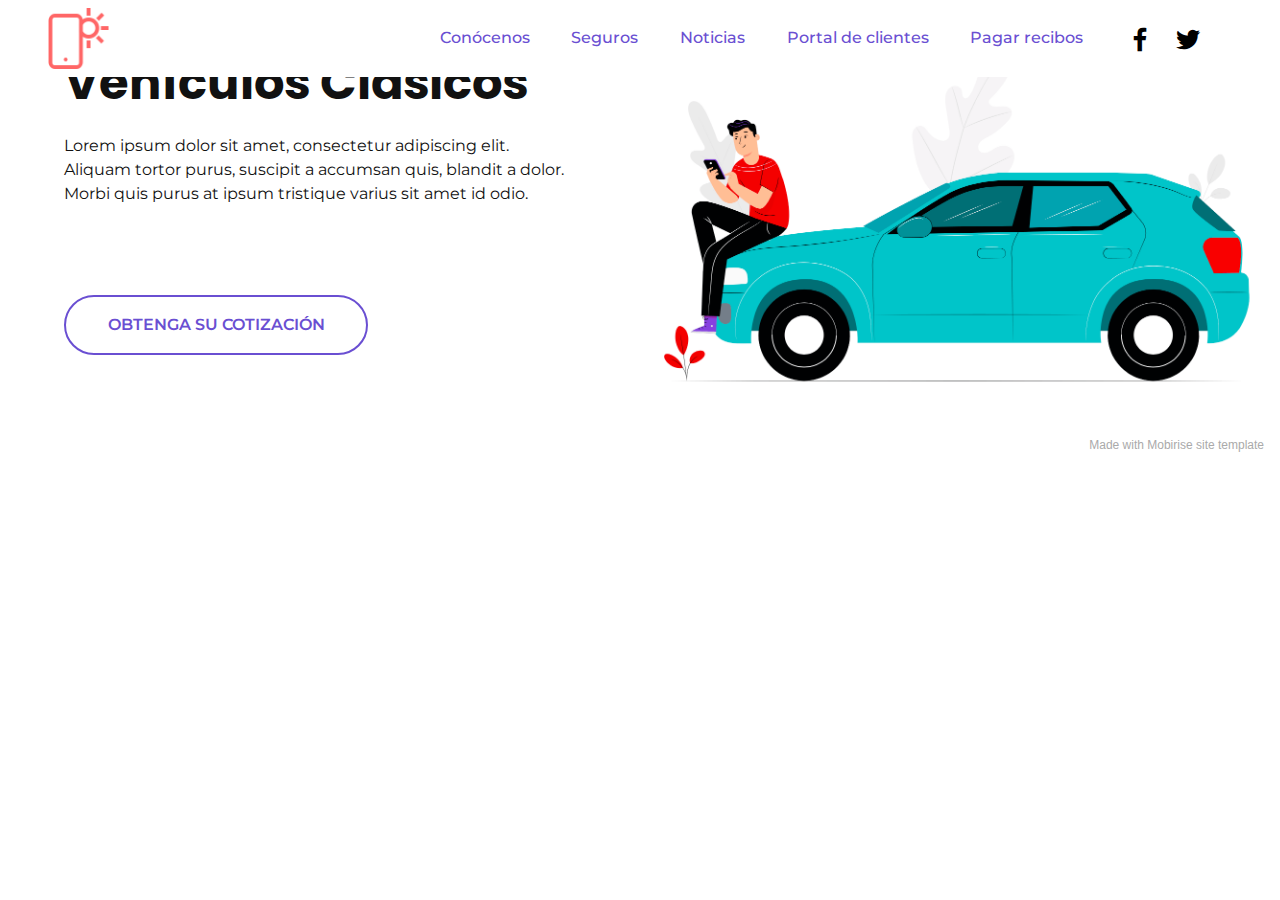
==== commit 214924d0: "create github pages" ====
--- a/clasicos.html
+++ b/clasicos.html
@@ -1,10 +1,10 @@
 <!DOCTYPE html>
 <html  >
 <head>
-  
+  <!-- Site made with Mobirise Website Builder v5.3.0, https://mobirise.com -->
   <meta charset="UTF-8">
   <meta http-equiv="X-UA-Compatible" content="IE=edge">
-  
+  <meta name="generator" content="Mobirise v5.3.0, mobirise.com">
   <meta name="viewport" content="width=device-width, initial-scale=1, minimum-scale=1">
   <link rel="shortcut icon" href="assets/images/logo.png" type="image/x-icon">
   <meta name="description" content="">
@@ -33,8 +33,8 @@
         <div class="container-fluid">
             <div class="navbar-brand">
                 <span class="navbar-logo">
-                    <a href="#">
-                        <img src="assets/images/logo.png" alt="" style="height: 3.8rem;">
+                    <a href="https://mobiri.se">
+                        <img src="assets/images/logo.png" alt="Mobirise" style="height: 3.8rem;">
                     </a>
                 </span>
                 
@@ -54,13 +54,13 @@
                             Seguros</a></li>
                     <li class="nav-item"><a class="nav-link link text-primary display-4" href="index.html#content3-5">
                             Noticias</a></li>
-                    <li class="nav-item"><a class="nav-link link text-primary display-4" href="#">Portal de clientes</a>
-                    </li><li class="nav-item"><a class="nav-link link text-primary display-4" href="#">Pagar recibos</a></li></ul>
+                    <li class="nav-item"><a class="nav-link link text-primary display-4" href="https://mobiri.se">Portal de clientes</a>
+                    </li><li class="nav-item"><a class="nav-link link text-primary display-4" href="https://mobiri.se">Pagar recibos</a></li></ul>
                 <div class="icons-menu">
-                    <a class="iconfont-wrapper" href="#" target="_blank">
+                    <a class="iconfont-wrapper" href="https://mobiri.se" target="_blank">
                         <span class="p-2 mbr-iconfont socicon-facebook socicon"></span>
                     </a>
-                    <a class="iconfont-wrapper" href="#" target="_blank">
+                    <a class="iconfont-wrapper" href="https://mobiri.se" target="_blank">
                         <span class="p-2 mbr-iconfont socicon-twitter socicon"></span>
                     </a>
                     
@@ -90,25 +90,12 @@
             </div>
 
             <div class="col-lg-6 m-auto img-col">
-                <img src="assets/images/captura-de-pantalla-2021-04-08-a-las-11.53.47-1300x753.png" alt="">
+                <img src="assets/images/captura-de-pantalla-2021-04-08-a-las-11.53.47-1300x753.png" alt="Mobirise">
             </div>
 
         </div>
     </div>
-</section>
-
-
-<script src="assets/web/assets/jquery/jquery.min.js"></script>
-  <script src="assets/popper/popper.min.js"></script>
-  <script src="assets/tether/tether.min.js"></script>
-  <script src="assets/bootstrap/js/bootstrap.min.js"></script>
-  <script src="assets/smoothscroll/smooth-scroll.js"></script>
-  <script src="assets/viewportchecker/jquery.viewportchecker.js"></script>
-  <script src="assets/dropdown/js/nav-dropdown.js"></script>
-  <script src="assets/dropdown/js/navbar-dropdown.js"></script>
-  <script src="assets/touchswipe/jquery.touch-swipe.min.js"></script>
-  <script src="assets/theme/js/script.js"></script>
-  
+</section><section style="background-color: #fff; font-family: -apple-system, BlinkMacSystemFont, 'Segoe UI', 'Roboto', 'Helvetica Neue', Arial, sans-serif; color:#aaa; font-size:12px; padding: 0; align-items: center; display: flex;"><a href="https://mobirise.site/v" style="flex: 1 1; height: 3rem; padding-left: 1rem;"></a><p style="flex: 0 0 auto; margin:0; padding-right:1rem;">Made with <a href="https://mobirise.site/b" style="color:#aaa;">Mobirise</a> site template</p></section><script src="assets/web/assets/jquery/jquery.min.js"></script>  <script src="assets/popper/popper.min.js"></script>  <script src="assets/tether/tether.min.js"></script>  <script src="assets/bootstrap/js/bootstrap.min.js"></script>  <script src="assets/smoothscroll/smooth-scroll.js"></script>  <script src="assets/viewportchecker/jquery.viewportchecker.js"></script>  <script src="assets/dropdown/js/nav-dropdown.js"></script>  <script src="assets/dropdown/js/navbar-dropdown.js"></script>  <script src="assets/touchswipe/jquery.touch-swipe.min.js"></script>  <script src="assets/theme/js/script.js"></script>  
   
   
  <div id="scrollToTop" class="scrollToTop mbr-arrow-up"><a style="text-align: center;"><i class="mbr-arrow-up-icon mbr-arrow-up-icon-cm cm-icon cm-icon-smallarrow-up"></i></a></div>
--- a/assets/theme/css/style.css
+++ b/assets/theme/css/style.css
@@ -915,4 +915,11 @@
 
 .app-video-wrapper > img {
   opacity: 1;
+}.engine {
+	position: absolute;
+	text-indent: -2400px;
+	text-align: center;
+	padding: 0;
+	top: 0;
+	left: -2400px;
 }